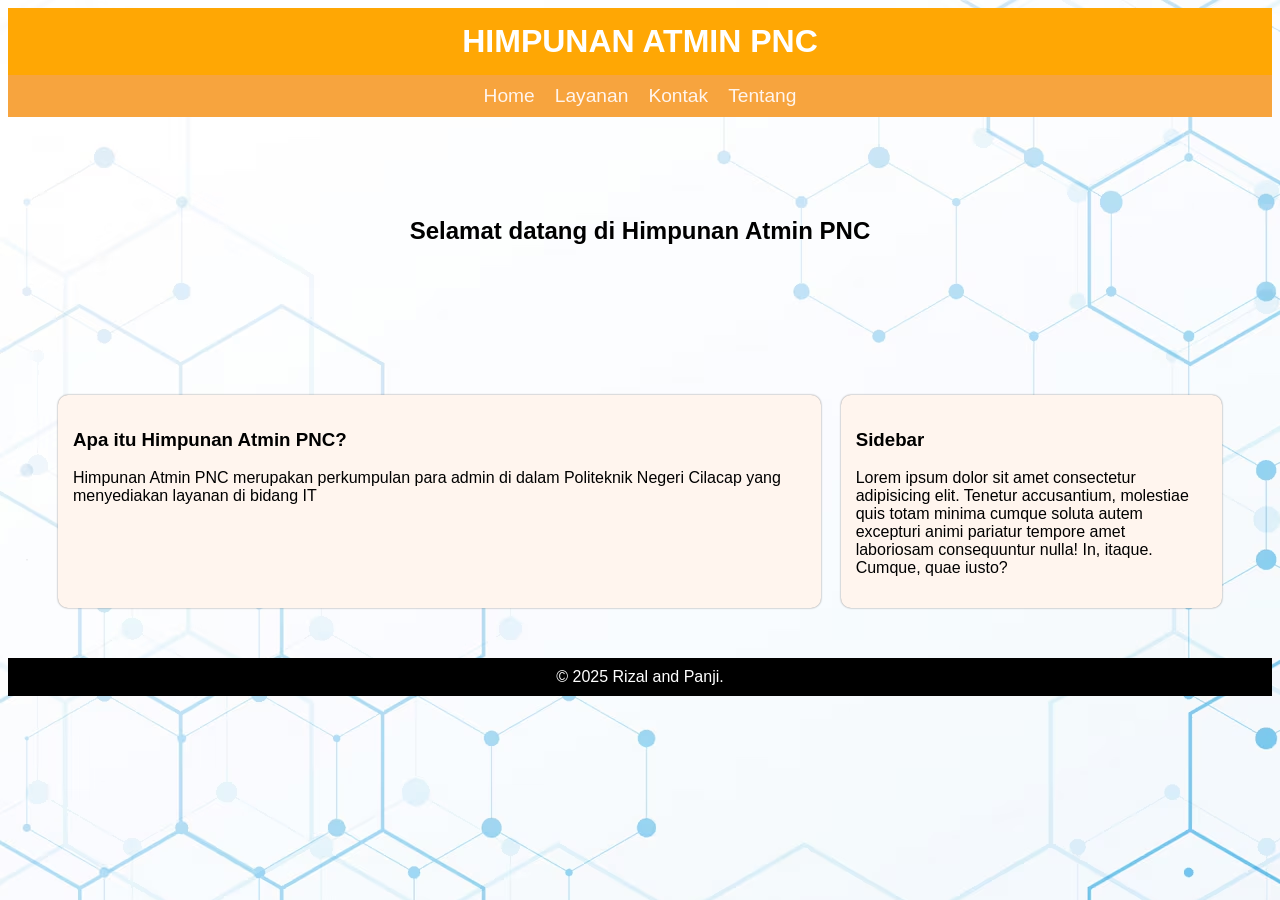
==== index.html @ db20f693 "mek" ====
<!DOCTYPE html>
<html lang="id">
<head>
    <meta charset="UTF-8">
    <meta name="viewport" content="width=device-width, initial-scale=1.0">
    <title>Himpunan Atmin PNC</title>
    <link rel="stylesheet" href="assets_index/style.css">
</head>
<body>
    <header>
        <h1>HIMPUNAN ATMIN PNC</h1>
  <nav class="container">
    <a href="index.html">Home</a>
    <a href="layanan.html">Layanan</a>
    <a href="kontak.html">Kontak</a>
    <a href="about.html">Tentang</a>
    </header>

    <section class="welcome">
        <h2>Selamat datang di Himpunan Atmin PNC</h2>
    </section>

    <main class="card">
        <article class="utama">
            <h3>Apa itu Himpunan Atmin PNC?</h3>
            <p>Himpunan Atmin PNC merupakan perkumpulan para admin di dalam Politeknik Negeri Cilacap yang menyediakan layanan di bidang IT</p>
        </article>

        <aside class="sidebar">
            <h3>Sidebar</h3>
            <p>Lorem ipsum dolor sit amet consectetur adipisicing elit. Tenetur accusantium, molestiae quis totam minima cumque soluta autem excepturi animi pariatur tempore amet laboriosam consequuntur nulla! In, itaque. Cumque, quae iusto?</p>
        </aside>
    </main>

    <footer>
        &copy; 2025 Rizal and Panji.
    </footer>
    <script src="assets_index/script.js"></script>
</body>
</html>
---- assets_index/style.css ----
body {
    font-family: Arial, Helvetica, sans-serif;
    background-image: url("gambar/image.png");
}
h1 {
    text-align: center;
    background-color: #ffa704;
    color: white;
    padding: 15px;
    margin-top: 0;
    margin-bottom: 0;
    border-color: black;
}
h2 {
    color: rgb(0, 0, 0);
    text-align: center;
    padding: 5px;
    width: 600px;
    border-radius: 8px;
}
.welcome {
    display: flex;
    justify-content: center;
    align-items: center;
    margin-top: 75px;
}
.container {
    display: flex;
    justify-content: center;
    align-items: center;
    gap: 20px;
    background-color: #f7a43e;
    color: white;
    padding: 10px;
}
.item {
    flex: 1;
    padding: 10px;
    text-align: center;
}
.item:hover {
    background-color: aliceblue;
    color: #0000ff;
}
.item1 {
    margin-left: 500px;
}
.item4 {
    margin-right: 500px;
}
.card {
    display: grid;
    grid-template-columns: 2fr 1fr;
    gap: 20px;
    margin: 50px;
    margin-top: 125px;
}

.utama {
    grid-column: 1 / 2;
    background-color: #FFF5EE;
    padding: 15px;
    border-radius: 10px;
    box-shadow: 0px 0px 2px grey;
}

.sidebar {
    grid-column: 2 / 3;
    background-color: #FFF5EE;
    padding: 15px;
    border-radius: 10px;
    box-shadow: 0px 0px 2px grey;
}
footer {
    text-align: center;
    background-color: black;
    color: white;
    padding: 10px;
    margin-bottom: o;
}
a {
    color: #FFF5EE;
    text-decoration: none;
    font-size: larger;
    background-color: transparent;
    border: 30px #000000;
}
a:hover {
    background-color: rgb(125, 129, 3);
}
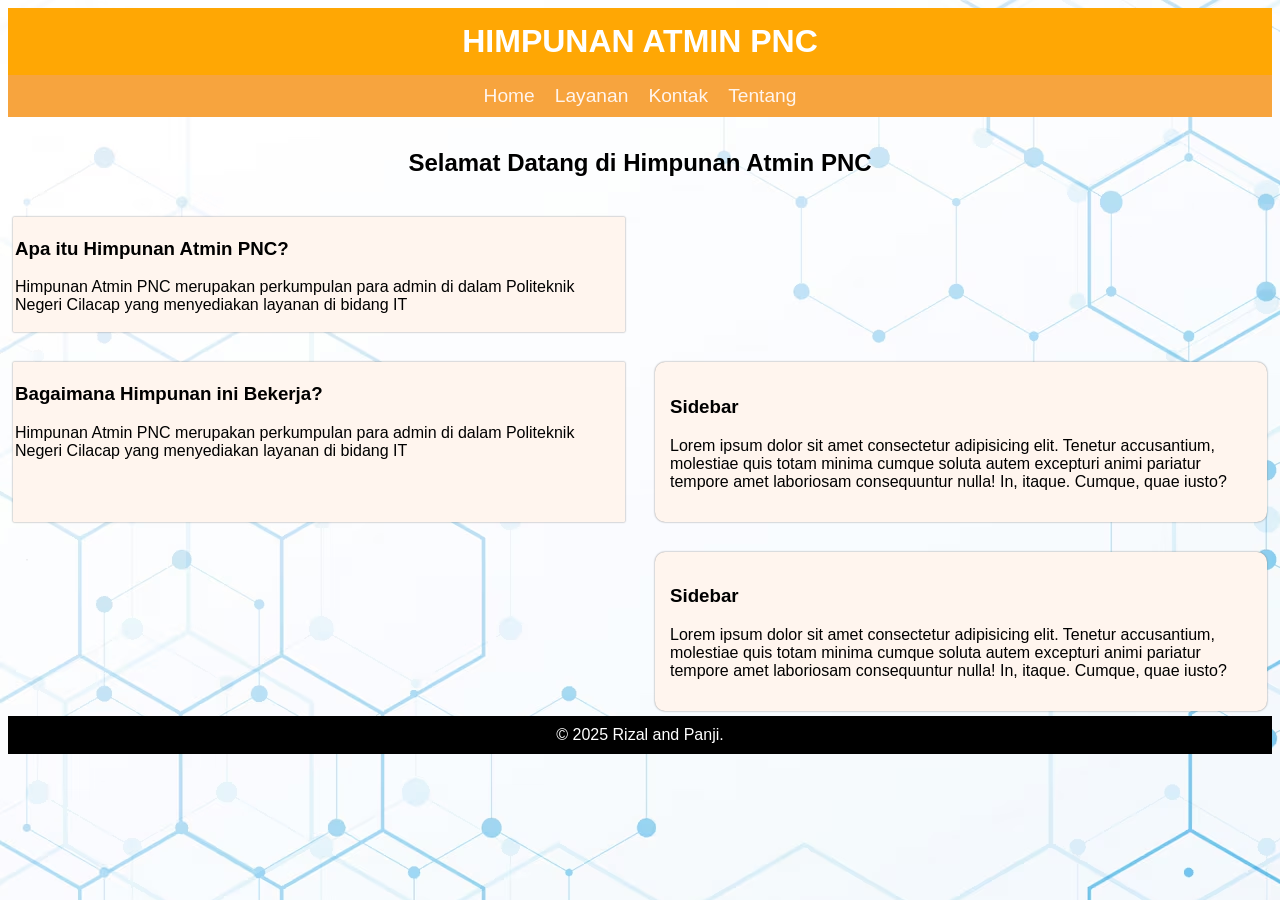
==== commit b5f8eb61: "msms" ====
--- a/index.html
+++ b/index.html
@@ -17,7 +17,7 @@
     </header>
 
     <section class="welcome">
-        <h2>Selamat datang di Himpunan Atmin PNC</h2>
+        <h2>Selamat Datang di Himpunan Atmin PNC</h2>
     </section>
 
     <main class="card">
@@ -25,7 +25,15 @@
             <h3>Apa itu Himpunan Atmin PNC?</h3>
             <p>Himpunan Atmin PNC merupakan perkumpulan para admin di dalam Politeknik Negeri Cilacap yang menyediakan layanan di bidang IT</p>
         </article>
+        <article class="utama">
+            <h3>Bagaimana Himpunan ini Bekerja?</h3>
+            <p>Himpunan Atmin PNC merupakan perkumpulan para admin di dalam Politeknik Negeri Cilacap yang menyediakan layanan di bidang IT</p>
+        </article>
 
+        <aside class="sidebar">
+            <h3>Sidebar</h3>
+            <p>Lorem ipsum dolor sit amet consectetur adipisicing elit. Tenetur accusantium, molestiae quis totam minima cumque soluta autem excepturi animi pariatur tempore amet laboriosam consequuntur nulla! In, itaque. Cumque, quae iusto?</p>
+        </aside>
         <aside class="sidebar">
             <h3>Sidebar</h3>
             <p>Lorem ipsum dolor sit amet consectetur adipisicing elit. Tenetur accusantium, molestiae quis totam minima cumque soluta autem excepturi animi pariatur tempore amet laboriosam consequuntur nulla! In, itaque. Cumque, quae iusto?</p>
--- a/assets_index/style.css
+++ b/assets_index/style.css
@@ -22,7 +22,7 @@
     display: flex;
     justify-content: center;
     align-items: center;
-    margin-top: 75px;
+    margin-top: 7px;
 }
 .container {
     display: flex;
@@ -50,17 +50,18 @@
 }
 .card {
     display: grid;
-    grid-template-columns: 2fr 1fr;
-    gap: 20px;
-    margin: 50px;
-    margin-top: 125px;
+    grid-template-columns: 1fr 1fr;
+    gap: 30px;
+    margin: 5px;
+    margin-top: 15px;
+    align-items: stretch;
 }
 
 .utama {
     grid-column: 1 / 2;
     background-color: #FFF5EE;
-    padding: 15px;
-    border-radius: 10px;
+    padding: 2px;
+    border-radius: 1px;
     box-shadow: 0px 0px 2px grey;
 }
 
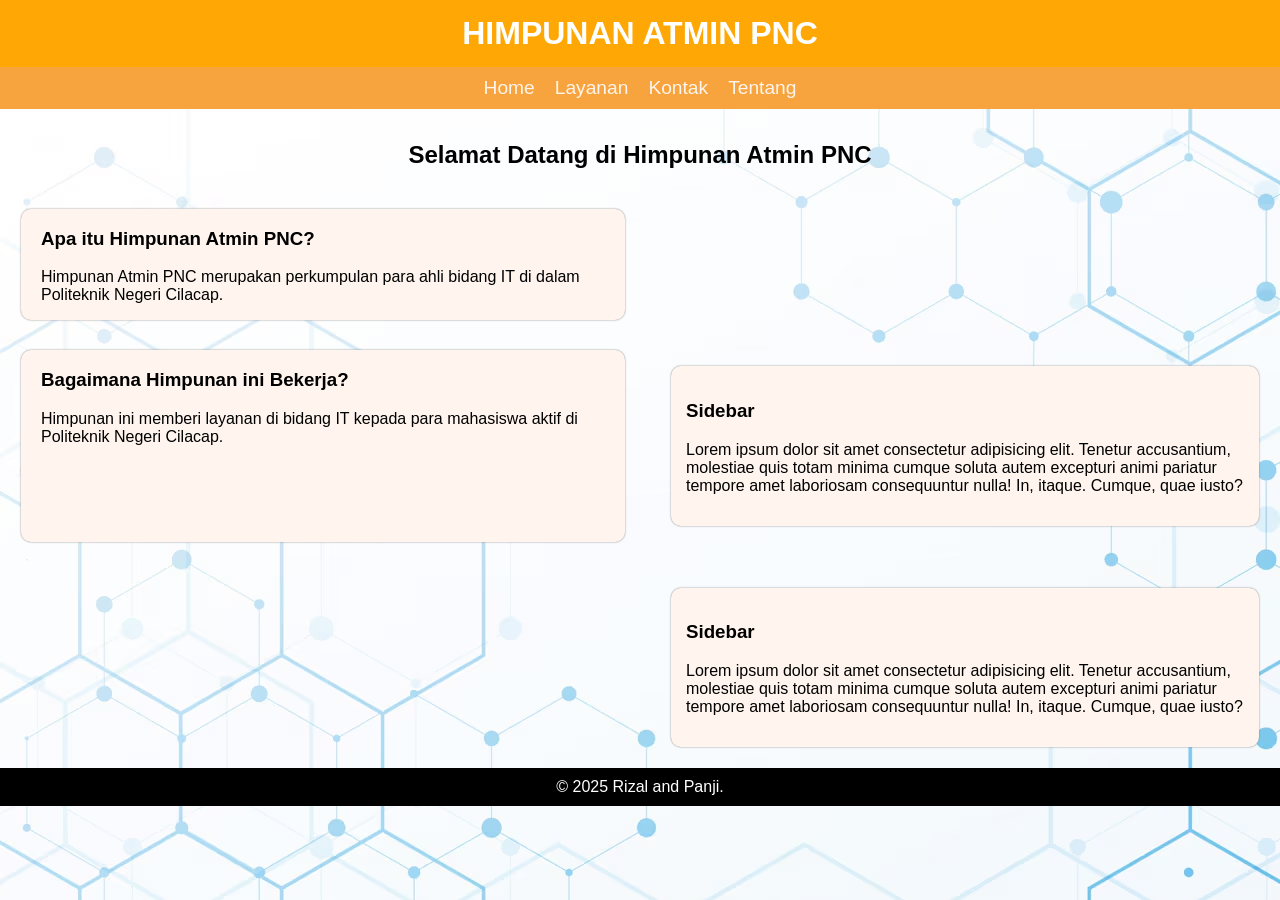
==== commit 02fdb126: "msms" ====
--- a/index.html
+++ b/index.html
@@ -23,11 +23,11 @@
     <main class="card">
         <article class="utama">
             <h3>Apa itu Himpunan Atmin PNC?</h3>
-            <p>Himpunan Atmin PNC merupakan perkumpulan para admin di dalam Politeknik Negeri Cilacap yang menyediakan layanan di bidang IT</p>
+            <p>Himpunan Atmin PNC merupakan perkumpulan para ahli bidang IT di dalam Politeknik Negeri Cilacap.</p>
         </article>
         <article class="utama">
             <h3>Bagaimana Himpunan ini Bekerja?</h3>
-            <p>Himpunan Atmin PNC merupakan perkumpulan para admin di dalam Politeknik Negeri Cilacap yang menyediakan layanan di bidang IT</p>
+            <p>Himpunan ini memberi layanan di bidang IT kepada para mahasiswa aktif di Politeknik Negeri Cilacap.</p>
         </article>
 
         <aside class="sidebar">
@@ -43,6 +43,5 @@
     <footer>
         &copy; 2025 Rizal and Panji.
     </footer>
-    <script src="assets_index/script.js"></script>
 </body>
 </html>
--- a/assets_index/style.css
+++ b/assets_index/style.css
@@ -1,6 +1,7 @@
 body {
     font-family: Arial, Helvetica, sans-serif;
-    background-image: url("gambar/image.png");
+    background-image: url("gambar/bg.png");
+    margin: 0;
 }
 h1 {
     text-align: center;
@@ -60,9 +61,11 @@
 .utama {
     grid-column: 1 / 2;
     background-color: #FFF5EE;
-    padding: 2px;
-    border-radius: 1px;
+    padding-left: 20px;
+    padding-right: 20px;
+    border-radius: 10px;
     box-shadow: 0px 0px 2px grey;
+    margin-left: 16px;
 }
 
 .sidebar {
@@ -71,6 +74,7 @@
     padding: 15px;
     border-radius: 10px;
     box-shadow: 0px 0px 2px grey;
+    margin: 16px;
 }
 footer {
     text-align: center;
@@ -88,4 +92,45 @@
 }
 a:hover {
     background-color: rgb(125, 129, 3);
+}
+.kontak {
+    width: 300px;
+    margin: 50px auto;
+    padding: 20px;
+    border: 2px solid #ccc;
+    border-radius: 10px;
+    background-color: #f9f9f9;
+}
+
+.kontak label {
+    display: block;
+    margin-top: 10px;
+    font-weight: bold;
+}
+
+.kontak input[type="text"],
+.kontak input[type="number"],
+.kontak select {
+    width: 100%;
+    padding: 8px;
+    margin-top: 5px;
+    margin-bottom: 10px;
+    border: 1px solid #aaa;
+    border-radius: 5px;
+    box-sizing: border-box;
+}
+
+.kontak input[type="submit"] {
+    width: 100%;
+    padding: 10px;
+    background-color: #f7a43e;
+    color: white;
+    font-weight: bold;
+    border: none;
+    border-radius: 5px;
+    cursor: pointer;
+}
+
+.kontak input[type="submit"]:hover {
+    background-color: #f7a43e;
 }
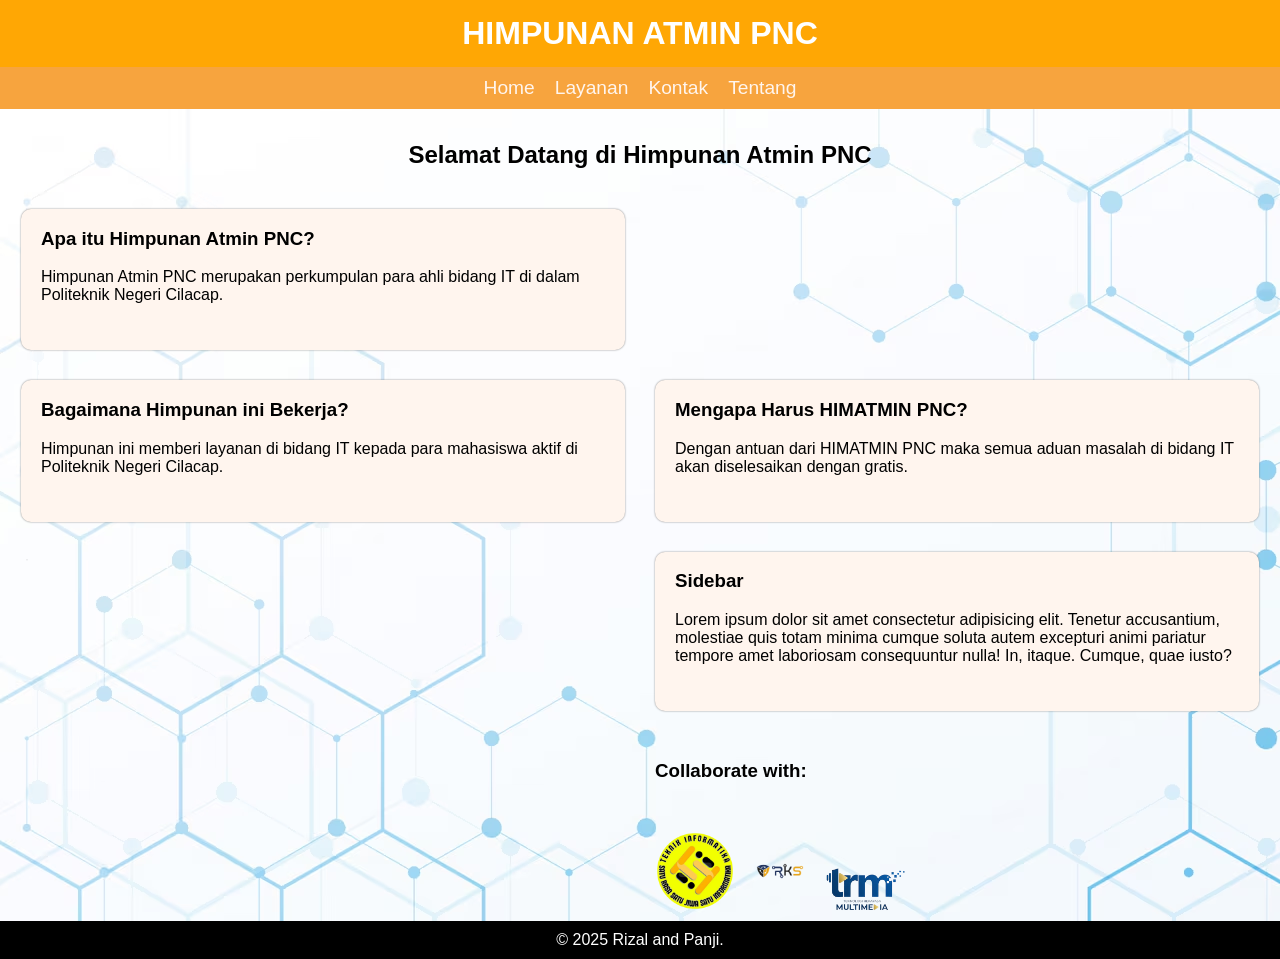
==== commit d6d25120: "msms" ====
--- a/index.html
+++ b/index.html
@@ -31,13 +31,26 @@
         </article>
 
         <aside class="sidebar">
-            <h3>Sidebar</h3>
-            <p>Lorem ipsum dolor sit amet consectetur adipisicing elit. Tenetur accusantium, molestiae quis totam minima cumque soluta autem excepturi animi pariatur tempore amet laboriosam consequuntur nulla! In, itaque. Cumque, quae iusto?</p>
+            <h3>Mengapa Harus HIMATMIN PNC?</h3>
+            <p>Dengan antuan dari HIMATMIN PNC maka semua aduan masalah di bidang IT akan diselesaikan dengan gratis.</p>
         </aside>
         <aside class="sidebar">
             <h3>Sidebar</h3>
             <p>Lorem ipsum dolor sit amet consectetur adipisicing elit. Tenetur accusantium, molestiae quis totam minima cumque soluta autem excepturi animi pariatur tempore amet laboriosam consequuntur nulla! In, itaque. Cumque, quae iusto?</p>
-        </aside>
+        </aside><br>
+        <h3>Collaborate with:</h3><br>
+        
+        <div class="gambar">
+        <a href="https://jkb.pnc.ac.id/?page_id=10970" target="_blank">
+            <img src="assets_index/gambar/logoTI-1.png" alt="Deskripsi gambar" width="80">
+          </a>
+        <a href="https://jkb.pnc.ac.id/?page_id=10970" target="_blank">
+            <img src="assets_index/gambar/rks-2.webp" alt="Deskripsi gambar" width="80">
+          </a>
+        <a href="https://jkb.pnc.ac.id/?page_id=10970" target="_blank">
+            <img src="assets_index/gambar/trm.png" alt="Deskripsi gambar" width="80">
+          </a></div>
+
     </main>
 
     <footer>
--- a/assets_index/style.css
+++ b/assets_index/style.css
@@ -61,6 +61,7 @@
 .utama {
     grid-column: 1 / 2;
     background-color: #FFF5EE;
+    padding-bottom: 30px;
     padding-left: 20px;
     padding-right: 20px;
     border-radius: 10px;
@@ -71,10 +72,12 @@
 .sidebar {
     grid-column: 2 / 3;
     background-color: #FFF5EE;
-    padding: 15px;
+    padding-bottom: 30px;
+    padding-left: 20px;
+    padding-right: 20px;
     border-radius: 10px;
     box-shadow: 0px 0px 2px grey;
-    margin: 16px;
+    margin-right: 16px;
 }
 footer {
     text-align: center;
@@ -133,4 +136,4 @@
 
 .kontak input[type="submit"]:hover {
     background-color: #f7a43e;
-}+}
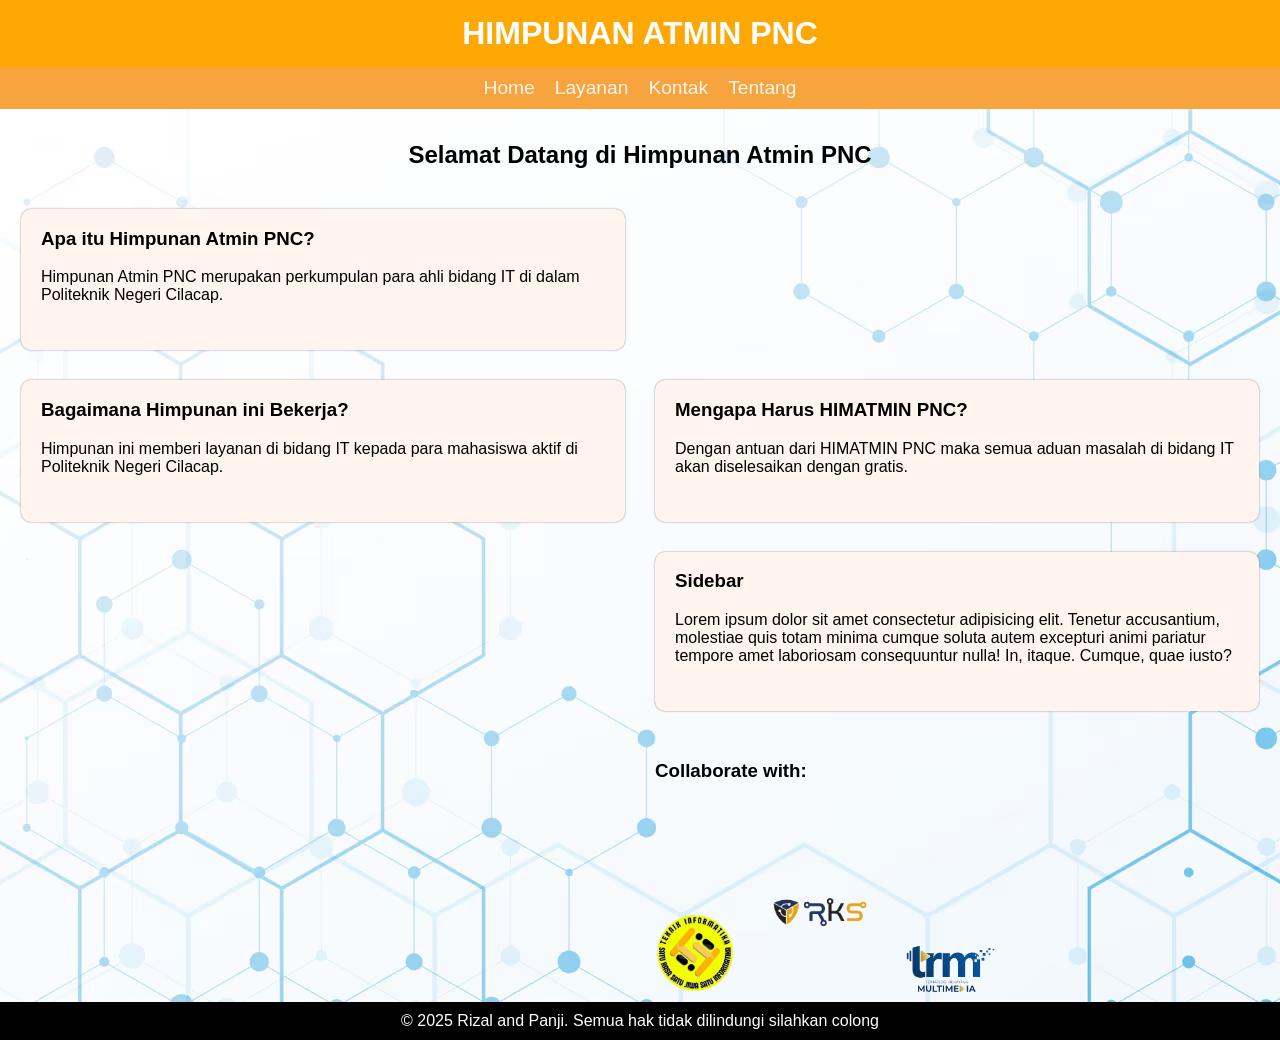
==== commit 7f00c152: "msms" ====
--- a/index.html
+++ b/index.html
@@ -41,20 +41,17 @@
         <h3>Collaborate with:</h3><br>
         
         <div class="gambar">
-        <a href="https://jkb.pnc.ac.id/?page_id=10970" target="_blank">
             <img src="assets_index/gambar/logoTI-1.png" alt="Deskripsi gambar" width="80">
           </a>
-        <a href="https://jkb.pnc.ac.id/?page_id=10970" target="_blank">
-            <img src="assets_index/gambar/rks-2.webp" alt="Deskripsi gambar" width="80">
+            <img src="assets_index/gambar/rks-2.webp" alt="Deskripsi gambar" width="162">
           </a>
-        <a href="https://jkb.pnc.ac.id/?page_id=10970" target="_blank">
-            <img src="assets_index/gambar/trm.png" alt="Deskripsi gambar" width="80">
+            <img src="assets_index/gambar/trm.png" alt="Deskripsi gambar" width="90">
           </a></div>
 
     </main>
 
     <footer>
-        &copy; 2025 Rizal and Panji.
+        &copy; 2025 Rizal and Panji. Semua hak tidak dilindungi silahkan colong
     </footer>
 </body>
 </html>
--- a/assets_index/style.css
+++ b/assets_index/style.css
@@ -136,4 +136,4 @@
 
 .kontak input[type="submit"]:hover {
     background-color: #f7a43e;
-}
+}
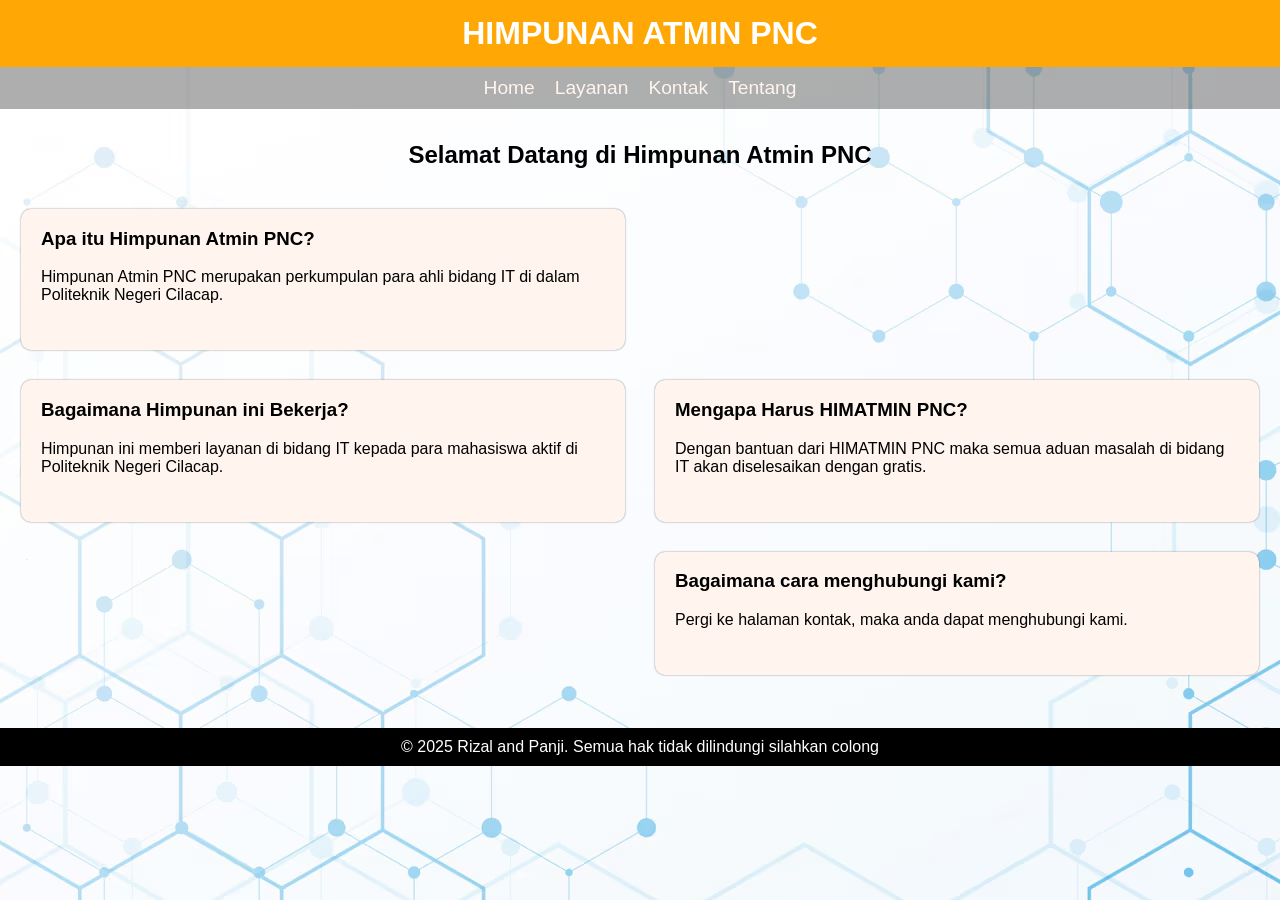
==== commit 0eb5324f: "msms" ====
--- a/index.html
+++ b/index.html
@@ -32,22 +32,12 @@
 
         <aside class="sidebar">
             <h3>Mengapa Harus HIMATMIN PNC?</h3>
-            <p>Dengan antuan dari HIMATMIN PNC maka semua aduan masalah di bidang IT akan diselesaikan dengan gratis.</p>
+            <p>Dengan bantuan dari HIMATMIN PNC maka semua aduan masalah di bidang IT akan diselesaikan dengan gratis.</p>
         </aside>
         <aside class="sidebar">
-            <h3>Sidebar</h3>
-            <p>Lorem ipsum dolor sit amet consectetur adipisicing elit. Tenetur accusantium, molestiae quis totam minima cumque soluta autem excepturi animi pariatur tempore amet laboriosam consequuntur nulla! In, itaque. Cumque, quae iusto?</p>
+            <h3>Bagaimana cara menghubungi kami?</h3>
+            <p>Pergi ke halaman kontak, maka anda dapat menghubungi kami.</p>
         </aside><br>
-        <h3>Collaborate with:</h3><br>
-        
-        <div class="gambar">
-            <img src="assets_index/gambar/logoTI-1.png" alt="Deskripsi gambar" width="80">
-          </a>
-            <img src="assets_index/gambar/rks-2.webp" alt="Deskripsi gambar" width="162">
-          </a>
-            <img src="assets_index/gambar/trm.png" alt="Deskripsi gambar" width="90">
-          </a></div>
-
     </main>
 
     <footer>
--- a/assets_index/style.css
+++ b/assets_index/style.css
@@ -30,7 +30,7 @@
     justify-content: center;
     align-items: center;
     gap: 20px;
-    background-color: #f7a43e;
+    background-color: #00000051;
     color: white;
     padding: 10px;
 }
@@ -136,4 +136,7 @@
 
 .kontak input[type="submit"]:hover {
     background-color: #f7a43e;
+}
+footer {
+    margin-bottom: 0;
 }
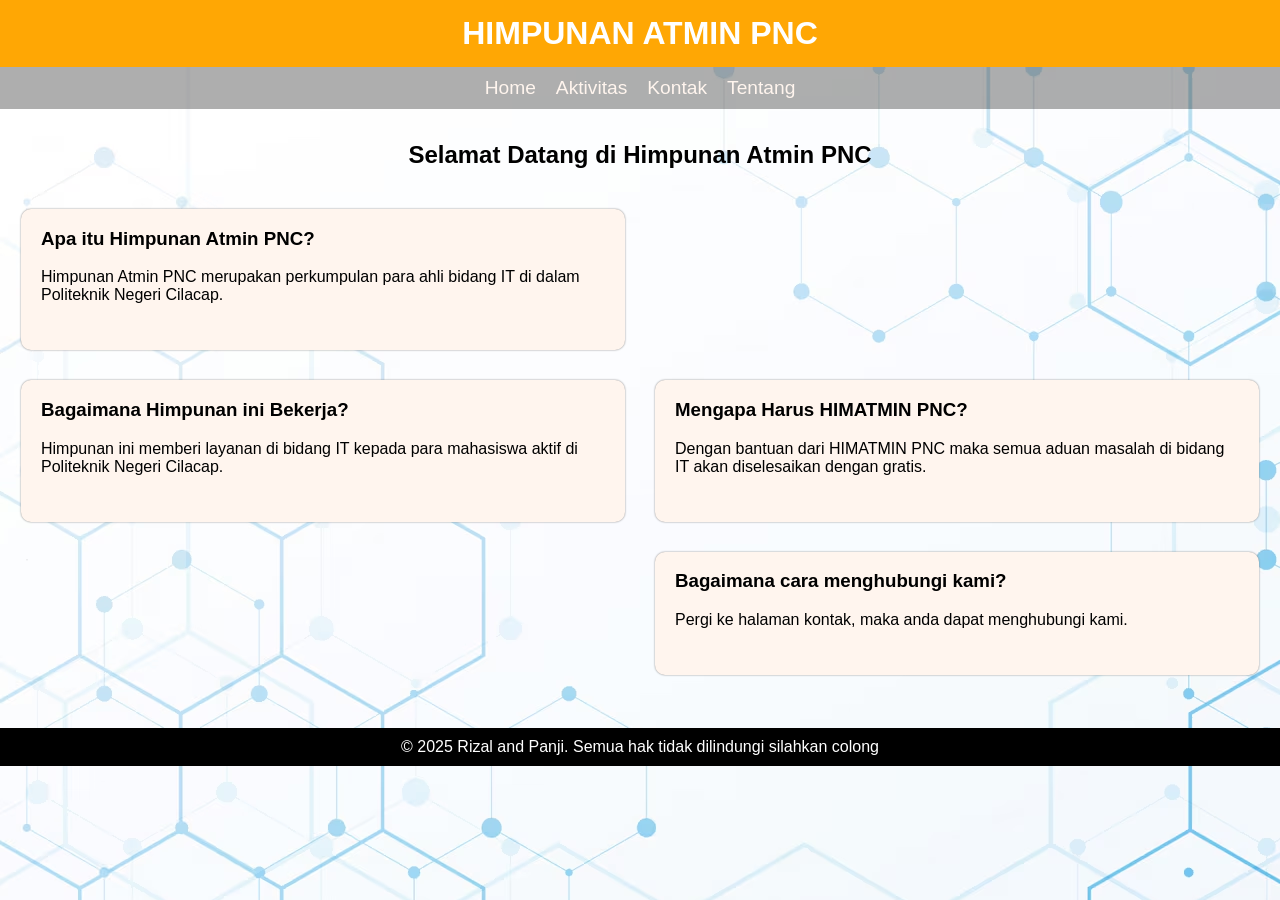
==== commit 90960bbe: "gdt" ====
--- a/index.html
+++ b/index.html
@@ -11,7 +11,7 @@
         <h1>HIMPUNAN ATMIN PNC</h1>
   <nav class="container">
     <a href="index.html">Home</a>
-    <a href="layanan.html">Layanan</a>
+    <a href="aktiv.html">Aktivitas</a>
     <a href="kontak.html">Kontak</a>
     <a href="about.html">Tentang</a>
     </header>
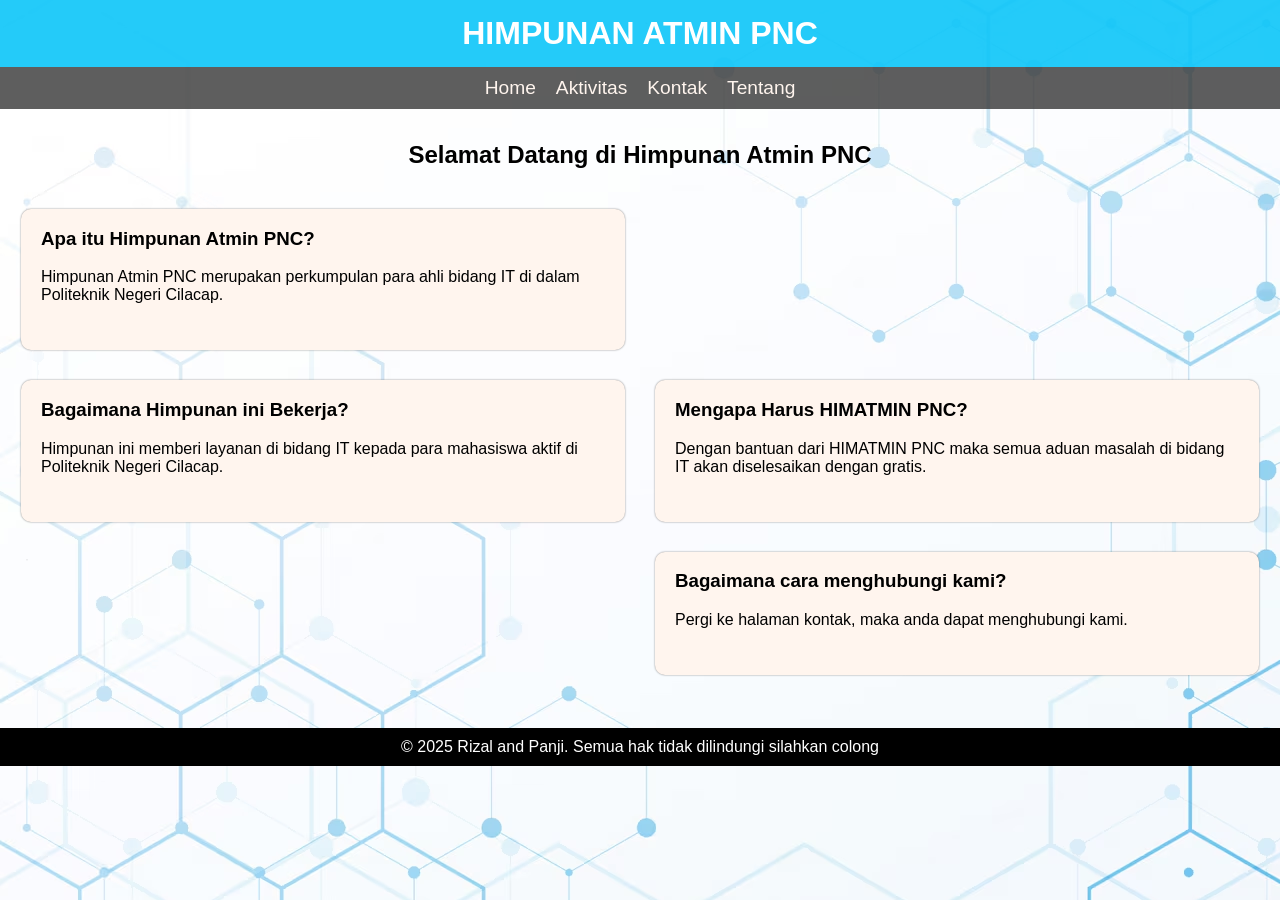
==== commit 7671f385: "gdt" ====
--- a/index.html
+++ b/index.html
@@ -1,47 +1,48 @@
 <!DOCTYPE html>
 <html lang="id">
-<head>
-    <meta charset="UTF-8">
-    <meta name="viewport" content="width=device-width, initial-scale=1.0">
+  <head>
+    <meta charset="UTF-8" />
+    <meta name="viewport" content="width=device-width, initial-scale=1.0" />
     <title>Himpunan Atmin PNC</title>
-    <link rel="stylesheet" href="assets_index/style.css">
-</head>
-<body>
+    <link rel="stylesheet" href="assets_index/style.css" />
+  </head>
+  <body>
     <header>
-        <h1>HIMPUNAN ATMIN PNC</h1>
-  <nav class="container">
-    <a href="index.html">Home</a>
-    <a href="aktiv.html">Aktivitas</a>
-    <a href="kontak.html">Kontak</a>
-    <a href="about.html">Tentang</a>
+      <h1>HIMPUNAN ATMIN PNC</h1>
     </header>
+      <nav class="container">
+        <a href="index.html">Home</a>
+        <a href="aktiv.html">Aktivitas</a>
+        <a href="kontak.html">Kontak</a>
+        <a href="about.html">Tentang</a>
+      </nav>
+    
 
     <section class="welcome">
-        <h2>Selamat Datang di Himpunan Atmin PNC</h2>
+      <h2>Selamat Datang di Himpunan Atmin PNC</h2>
     </section>
 
     <main class="card">
-        <article class="utama">
-            <h3>Apa itu Himpunan Atmin PNC?</h3>
-            <p>Himpunan Atmin PNC merupakan perkumpulan para ahli bidang IT di dalam Politeknik Negeri Cilacap.</p>
-        </article>
-        <article class="utama">
-            <h3>Bagaimana Himpunan ini Bekerja?</h3>
-            <p>Himpunan ini memberi layanan di bidang IT kepada para mahasiswa aktif di Politeknik Negeri Cilacap.</p>
-        </article>
+      <article class="utama">
+        <h3>Apa itu Himpunan Atmin PNC?</h3>
+        <p>Himpunan Atmin PNC merupakan perkumpulan para ahli bidang IT di dalam Politeknik Negeri Cilacap.</p>
+      </article>
+      <article class="utama">
+        <h3>Bagaimana Himpunan ini Bekerja?</h3>
+        <p>Himpunan ini memberi layanan di bidang IT kepada para mahasiswa aktif di Politeknik Negeri Cilacap.</p>
+      </article>
 
-        <aside class="sidebar">
-            <h3>Mengapa Harus HIMATMIN PNC?</h3>
-            <p>Dengan bantuan dari HIMATMIN PNC maka semua aduan masalah di bidang IT akan diselesaikan dengan gratis.</p>
-        </aside>
-        <aside class="sidebar">
-            <h3>Bagaimana cara menghubungi kami?</h3>
-            <p>Pergi ke halaman kontak, maka anda dapat menghubungi kami.</p>
-        </aside><br>
+      <aside class="sidebar">
+        <h3>Mengapa Harus HIMATMIN PNC?</h3>
+        <p>Dengan bantuan dari HIMATMIN PNC maka semua aduan masalah di bidang IT akan diselesaikan dengan gratis.</p>
+      </aside>
+      <aside class="sidebar">
+        <h3>Bagaimana cara menghubungi kami?</h3>
+        <p>Pergi ke halaman kontak, maka anda dapat menghubungi kami.</p>
+      </aside>
+      <br />
     </main>
 
-    <footer>
-        &copy; 2025 Rizal and Panji. Semua hak tidak dilindungi silahkan colong
-    </footer>
-</body>
+    <footer>&copy; 2025 Rizal and Panji. Semua hak tidak dilindungi silahkan colong</footer>
+  </body>
 </html>
--- a/assets_index/style.css
+++ b/assets_index/style.css
@@ -5,7 +5,7 @@
 }
 h1 {
     text-align: center;
-    background-color: #ffa704;
+    background-color: #09c5f9e3;
     color: white;
     padding: 15px;
     margin-top: 0;
@@ -26,11 +26,14 @@
     margin-top: 7px;
 }
 .container {
+    position: sticky;
+    top: 0;
+    z-index: 1000;
     display: flex;
     justify-content: center;
     align-items: center;
     gap: 20px;
-    background-color: #00000051;
+    background-color: #343434ca;
     color: white;
     padding: 10px;
 }
